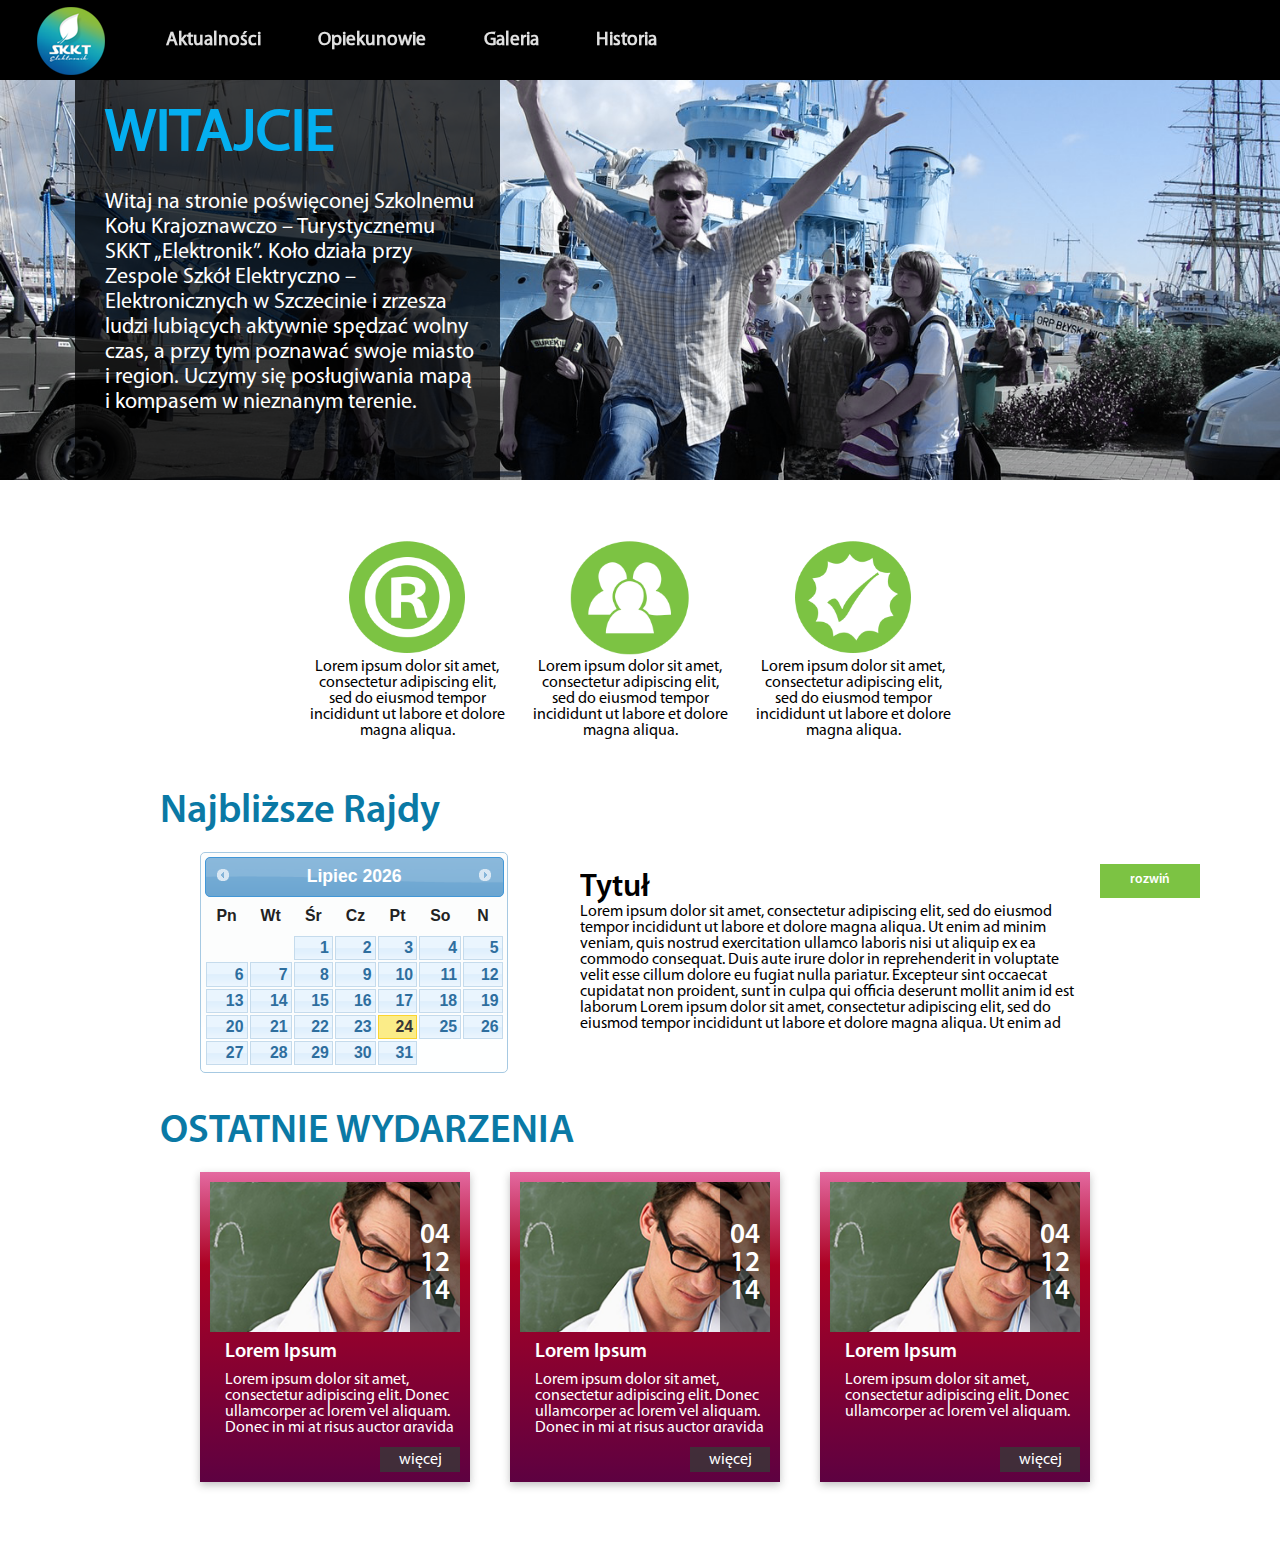
==== index.html @ 6df67b1d "Tomasz" ====
<!DOCTYPE html>
<html lang="pl">
	<head>
		<meta charset="utf-8">

		
		<meta http-equiv="X-UA-Compatible" content="IE=edge,chrome=1">

		<title>SKKT Elektronik</title>
		<meta name="author" content="Marek Łunkiewicz & Maciej Gurgul">
		<link rel="stylesheet" href="style/reset.css" type="text/css" />
		<link rel="stylesheet" href="style/style.css" type="text/css" /> 
		<link rel="stylesheet" href="js/anythingslider.css" type="text/css" />
		<link rel="stylesheet" href="js/jquery-ui.min.css" type="text/css" />
		<link rel="shortcut icon" href="img/favicon.png">
		<script src="js/jquery-1.6.3.min.js"></script>
		<script src="js/jquery.anythingslider.min.js" ></script>
		<script src="js/jquery-ui.min.js"></script>
<script>
	$(document).ready(function(){
		/*$('#slider').anythingSlider({
			buildStartStop : false,
			buildNavigation : false
	}); */
		$('#kalendarz').datepicker(
			{
				firstDay: 1,
				dateFormat: 'dd-mm-yy',
				onSelect: function(data){
					$("#tekst h3").text(data);
			}
			}
			);
			
			$('.footer').hide();
			$('.btn').toggle(function(){
				$(this).text('zwiń');
				$('.footer').slideDown(170);
			},function(){
				$(this).text('rozwiń');
				$('.footer').slideUp(150);
			});	
			
		});
</script>

</head>

<body>
	<div id="page">
		<header>
			<nav>
				<div class="center">	
					<a id="logo" href="#"><img src="img/logo.png" alt="Brak loga"></a>
					<ul id="nav">
						<li><a href="#">Aktualności</a></li>
						<li><a href="opiekunowie.html">Opiekunowie</a></li>
						<li><a href="galeria.html">Galeria</a></li>
						<li><a href="#">Historia</a></li>
					</ul> <!-- end of ul-nav-->
				</div>
				</nav>
				<div class="clear"></div>
				<div id="banner">
					<div id="foto">
					<div id="box">
						<span id="hello">WITAJCIE</span>
						<p>
							Witaj na stronie poświęconej Szkolnemu Kołu Krajoznawczo – Turystycznemu
							SKKT „Elektronik”. Koło działa przy Zespole Szkół Elektryczno – Elektronicznych
							w Szczecinie i zrzesza ludzi lubiących aktywnie spędzać wolny czas, a przy tym
							poznawać swoje miasto i region.  Uczymy się posługiwania mapą i kompasem w nieznanym terenie.
						</p>
					</div>
					</div>
				</div> <!-- end of banner -->
		</header>
		<div id="container">
			
					
					<div id="shortcut">
						<ul>
							<li><img src="img/thumb-icon1.png" alt="Brak obrazka" />
								<p>Lorem ipsum dolor sit amet, consectetur adipiscing elit,
								sed do eiusmod tempor incididunt ut labore et dolore magna aliqua.
								
								</p>
							</li>
							<li><img src="img/thumb-icon2.png" alt="Brak obrazka" />
							<p>Lorem ipsum dolor sit amet, consectetur adipiscing elit,
								sed do eiusmod tempor incididunt ut labore et dolore magna aliqua.
								
							</p>
							</li>
							<li><img src="img/thumb-icon3.png" alt="Brak obrazka" />
							<p>Lorem ipsum dolor sit amet, consectetur adipiscing elit,
								sed do eiusmod tempor incididunt ut labore et dolore magna aliqua.
								
							</p>
							</li>
						</ul>
					</div> <!-- end of shortcut-->
					<div class="clear"></div>
					<h2>Najbliższe Rajdy</h2>
					<div class="widget">
						<div id="kalendarz">
						</div> 
						<div id="tekst"> <!-- tutaj ma być suwak-->
							<p><h3>Tytuł</h3>Lorem ipsum dolor sit amet, consectetur adipiscing elit,
								sed do eiusmod tempor incididunt ut labore et dolore magna aliqua.
								Ut enim ad minim veniam, quis nostrud exercitation ullamco laboris 
								nisi ut aliquip ex ea commodo consequat. Duis aute irure dolor in 
								reprehenderit in voluptate velit esse cillum dolore eu fugiat nulla pariatur. 
								Excepteur sint occaecat cupidatat non proident, sunt in culpa qui officia deserunt mollit anim id est laborum
								Lorem ipsum dolor sit amet, consectetur adipiscing elit,
								sed do eiusmod tempor incididunt ut labore et dolore magna aliqua.
								Ut enim ad minim veniam, quis nostrud exercitation ullamco laboris 
								nisi ut aliquip ex ea commodo consequat. Duis aute irure dolor in 
								reprehenderit in voluptate velit esse cillum dolore eu fugiat nulla pariatur. 
								Excepteur sint occaecat cupidatat non proident, sunt in culpa qui officia deserunt mollit anim id est laborum
							</p>
						</div> <!--en of tekst -->
					</div> <!-- end of widget -->
				<div class="clear"></div>
			<div id="last">
				<h2>OSTATNIE WYDARZENIA</h2>
					<ul>
						<li class="entry">
							<div class="entry-thumb">
								<img src="img/thumb.png" alt="nazwa" />
								<div class="entry-date">
									04 12 14
								</div><!-- end entry-date-->
							</div><!-- end entry-thumb-->
							<div class="clear"></div>
							<h3>Lorem Ipsum</h3>
									<p>
									Lorem ipsum dolor sit amet, consectetur adipiscing elit. Donec ullamcorper ac lorem vel aliquam.
									Donec in mi at risus auctor gravida eget at eros. Nulla facilisi. 
								</p><a href="#" class="read-more">więcej</a>
						</li><!-- end entry-->	
						<li class="entry">
							<div class="entry-thumb">
								<img src="img/thumb.png" alt="nazwa" />
								<div class="entry-date">
									04 12 14
								</div><!-- end entry-date-->
							</div><!-- end entry-thumb-->
							<div class="clear"></div>
							<h3>Lorem Ipsum</h3>
								<p>
									Lorem ipsum dolor sit amet, consectetur adipiscing elit. Donec ullamcorper ac lorem vel aliquam.
									Donec in mi at risus auctor gravida eget at eros. Nulla facilisi.
								</p><a href="#" class="read-more">więcej</a>
						</li><!-- end entry-->
						<li class="entry">
							<div class="entry-thumb">
								<img src="img/thumb.png" alt="nazwa" />
								<div class="entry-date">
									04 12 14
								</div><!-- end entry-date-->
							</div><!-- end entry-thumb-->
							<div class="clear"></div>
							<h3>Lorem Ipsum</h3>
									<p>
									Lorem ipsum dolor sit amet, consectetur adipiscing elit. Donec ullamcorper ac lorem vel aliquam.
							</p><a href="#" class="read-more">więcej</a>
						</li><!-- end entry-->					
					</ul> <!-- end ul-->
			</div><!-- end last-->
		</div><!--end container -->
		<div class="clear"></div>
		<footer>
			
			<div id="row">
				
			 	<button class="btn">rozwiń</button>
				
			</div>
			
			<!-- end toggle-->
			<div class="footer">
			<div id="contact">
				<ul>
					<li>
						<p>telefon</p>
						<p>500 000 000</p>
					</li>
					<li>
						<p>e-mail</p>
						<p>skkt@gmail.com</p>
					</li>
					<li>
						<p>telefon</p>
						<p>500 000 000</p>
					</li>
					<li>
						<p>lokalizacja</p>
						<p>ul. Ks. Racibora 60/ 61</p>
					</li>
				</ul>
			</div><!-- end contact-->
			<div id="copyright">
				<a  target="_blank" href="#">www.tme.szczecin.pl</a>
			</div>
			</div>
		</footer><!-- end footer -->
	</div><!-- end page -->
	</body>
</html>
---- style/style.css ----
@font-face {
font-family: 'Myriad Pro Regular';
font-style: normal;
font-weight: normal;
src: local('font/myriad/Myriad Pro Regular'), url('font/myriad/MYRIADPRO-REGULAR.woff') format('woff');
}

@font-face {
font-family: 'Myriad Pro Semibold';
font-style: normal;
font-weight: normal;
src: local('font/myriad/Myriad Pro Semibold'), url('font/myriad/MYRIADPRO-SEMIBOLD.woff') format('woff');
}

body{
	font-family:"Myriad Pro Regular";
}
h2{
	font-size: 2.5em;
	color: #0a79a5;
	font-family: "Myriad Pro Semibold"
}

h3{
	font-family:"Myriad Pro Semibold";
	font-size: 2em;
}

.clear{
	clear: both;
}
#logo{
	float: left;
	padding-top: .15em;
	padding-left: 2em;
	
}


#nav li{
	display: inline;
	padding-left: 3em;
	padding-top: 1.6em;
	font-size: 1.2em;
	float: left;
}
#nav li a{
	text-decoration: none;
	color: #E0E0E0;
	font-family: 'Myriad Pro Regular';
	font-weight: bold;
}

nav{
	transition-duration: 1s;
	background: rgba(0,0,0,0.6);
	position: fixed;
	width: 100%; 
	height: 5em;
	z-index: 99999;
}
nav:hover{
	background: rgba(0,0,0,0.92);
	transition-duration: 1s;
}

#content{
	margin: 0 auto;
	width:960px;
}
#op{
	width: 300px;
}
#op img{
	display:block;
	width: 100px;
}
#slider img{
	width: 100%;
	height: 282px;
}	
#shortcut{
	text-align:center;
	margin-bottom: 40px;
}
#shortcut ul li{
	width: 200px;
	height: 12em;
	display: inline-block;
	text-align: center;
	padding: 40px 20px 20px 0px;

}
#shortcut ul li img{
	width: 60%;
	height: 60%;
	
}

#container{
	width: 960px;
	margin: 0 auto;
}
.widget{
	width: 900px;
	height: 200px;
	margin-top: 20px;
	margin-bottom: 60px;
}

#tekst h2{
	color: black;
}

#tekst{
	position: relative;
	top: 10%;
	left: 20px;
	float: right;
	width: 500px;
	height: 160px;
	overflow: auto;

}

#kalendarz{
	float: left;
	position: relative;
	left: 40px;

}




#last {
	margin: 0 auto;
	width: 960px;
	height: 440px;
}

#last ul{
	margin-top: 20px;
}
#last ul li{
	width: 260px;
	height:300px;
	padding-top: 10px;
	padding-left: 10px;
	text-align: left;
	margin-left: 40px;
	float: left;
	display: block;
	color: white;
	font-family:"Myriad Pro Semibold";
	
}
#last ul li{
	-webkit-box-shadow: 0px 3px 8px 0px rgba(50, 50, 50, 0.3);
	-moz-box-shadow:    0px 3px 8px 0px rgba(50, 50, 50, 0.3);
	box-shadow:         0px 3px 8px 0px rgba(50, 50, 50, 0.3);
}

/* background last ul li*/
#last ul li{ 	
background: rgba(228,105,160,1);
background: -moz-linear-gradient(top, rgba(228,105,160,1) 0%, rgba(172,1,35,1) 30%, rgba(93,1,65,1) 100%);
background: -webkit-gradient(left top, left bottom, color-stop(0%, rgba(228,105,160,1)), color-stop(30%, rgba(172,1,35,1)), color-stop(100%, rgba(93,1,65,1)));
background: -webkit-linear-gradient(top, rgba(228,105,160,1) 0%, rgba(172,1,35,1) 30%, rgba(93,1,65,1) 100%);
background: -o-linear-gradient(top, rgba(228,105,160,1) 0%, rgba(172,1,35,1) 30%, rgba(93,1,65,1) 100%);
background: -ms-linear-gradient(top, rgba(228,105,160,1) 0%, rgba(172,1,35,1) 30%, rgba(93,1,65,1) 100%);
background: linear-gradient(to bottom, rgba(228,105,160,1) 0%, rgba(172,1,35,1) 30%, rgba(93,1,65,1) 100%);
filter: progid:DXImageTransform.Microsoft.gradient( startColorstr='#e469a0', endColorstr='#5d0141', GradientType=0 );
}

#last img{
	float: left;
	width: 250px;
	height: 150px;
}
.entry-date{
	transition-duration: 0.5s;
	margin-top: -150px;
	margin-right: 10px;
	width: 50px;
	height: 110px;
	padding-top: 40px;
	background: rgba(0,0,0,0.5);
	font-size: 28px;
	float: right;
	text-align: center;
}
.entry-date:hover, .read-more:hover{
	transition-duration: 0.25s;
	background: rgba(227, 102, 156, 0.6);
}
#last ul li h3{
	margin-top: 10px;
	margin-left: 15px;
	font-size: 20px;
}
#last ul li p{
	margin-top: 10px;
	margin-left: 15px;
	font-family: "Myriad Pro Regular";
	float: left;
	max-height: 60px;
	height: 60px;
	overflow: hidden;
}	
.read-more {
	width:80px;
	height: 20px;
	text-align:center;
	padding-top: 5px;
	margin-top: 15px;
	float: right;
	margin-right: 10px;
	text-decoration: none;
	color: white;
	background: rgba(56,56,56, 0.8);	
	font-family: "Myriad Pro Regular";
	transition-duration: 0.25s;
}
footer{
	width: 100%;
	position:fixed;
	bottom:0;
	color: white;
	font-family: "Myriad Pro Semibold";	
}
#row{
	postion:relative;
	height: 16px;
}

#row:before{
	content: " ";
	display: table;
}

#row:after{
	content: " ";
	display: table;
}


footer .btn{
	color: white;
	max-width: 100px;
	padding: 8px 0px 10px 0px;
	width: 100%;
	font-family: "Myriad Pro Semibold";
	float: right;
	margin-right: 80px;
	margin-top: -20px;
	cursor: pointer;
	outline: none;
	border: none;
	background: rgb(124, 195, 67);	
}

.footer{
	background-color: rgb(30, 30,30);
	width: 100%;
	height: 205px;
}
#contact{
	width: 960px;
	margin: 0 auto;
	text-align: center;
}
#contact ul{
	padding-top: 55px;
	display:block; 
}
#contact ul li{
	float: left;
	text-align: center;
	font-size: 24px;
	margin-left: 50px;
}

#copyright{
	position:absolute;
	padding-top: 10px;
	padding-bottom: 10px;
	background: rgb(0,173,239);
	bottom: 0;
	height: 30px;
	width: 100%;
	text-align:center;
}
#copyright a{
	color: white;
	text-decoration: none;
	font-size: 30px;
}

#gallery ul{
	margin: 0px 20px 0px 0px;
}

#gallery ul li{
	display: inline;
	margin: 0px 20px 0px 40px;
}

#banner {
	background-color: black;
	width: 100%;
	height: 400px;
	padding-top: 80px;
	margin-bottom: 20px;
	float:left;
}
#foto{

	background: url('../img/banner1.png') center no-repeat;
	width:100%;
	height: 400px;
	background-size: cover;
}
#box{
	margin-left: 75px;
	width: 395px;
	height: 400px;
	background: rgba(0,0,0, 0.75);
	float: left;
	padding-left:30px;
}
#hello{
	display:block;
	margin-top: 25px;
	color: #04aff0;
	font-size: 60px;
	font-weight: bold;
}
#box p{
	margin-top: 25px;
	color: white;
	font-family: "myriad Pro regular";
	font-size: 22px;
	width: 370px;
	line-height: 25px;
}
#banner img{
	padding-top: 90px;
	width: 100%;
	height: 400px;
}


#gallery ul li img{
	width: 400px;
	height: 200px;
	margin: 20px 0px 20px 0px;
}
---- js/anythingslider.css ----
/*
	AnythingSlider v1.7+ Default (base) theme
	By Chris Coyier: http://css-tricks.com
	with major improvements by Doug Neiner: http://pixelgraphics.us/
	based on work by Remy Sharp: http://jqueryfordesigners.com/
*/

/*****************************
  SET DEFAULT DIMENSIONS HERE
 *****************************/
/* change the ID to match your slider */
#slider {
	width: 100%;
	height: 282px;
	list-style: none;
}
/* Opera width restriction */
.anythingBase { max-width: 32766px; }

/*****************
  SET COLORS HERE
 *****************/
/**** Default state (no keyboard focus) ****/
/* slider window - top & bottom borders, default state */
div.anythingSlider .anythingWindow {
	border-top: 3px solid #777;
	border-bottom: 3px solid #777;
}
/* Navigation buttons, default state */
div.anythingSlider .anythingControls ul a.cur, div.anythingSlider .anythingControls ul a {
	background: #777;
	color: #000;
}
/* start-stop button, stopped, default state */
div.anythingSlider .start-stop {
	background-color: #040;
	color: #fff;
}
/* start-stop button, playing, default state */
div.anythingSlider .start-stop.playing {
	background-color: #800;
}
/* start-stop button, default hovered text color (when visible) */
div.anythingSlider .start-stop:hover, div.anythingSlider .start-stop.hover {
	color: #ddd;
}

/**** Active State (slider has keyboard focus) ****/
/* slider window - top & bottom borders, active state */
div.anythingSlider.activeSlider .anythingWindow {
	border-color: black;
}
/* Navigation buttons, active state */
div.anythingSlider.activeSlider .anythingControls ul a.cur, div.anythingSlider.activeSlider .anythingControls ul a {
	background-color: #7C9127;
}
/* start-stop button, stopped, active state */
div.anythingSlider .start-stop {
	background-color: #080;
	color: #fff;
}
/* start-stop button, playing, active state */
div.anythingSlider .start-stop.playing {
	background-color: #d00;
}
/* start-stop button, active slider hovered text color (when visible) */
div.anythingSlider .start-stop:hover, div.anythingSlider .start-stop.hover {
	color: #fff; 
}

/***********************
  COMMON SLIDER STYLING
 ***********************/
/* Overall Wrapper: 45px right & left padding for the arrows, 28px @ bottom for navigation */
div.anythingSlider {
	display: block;
	margin: 0 auto;
	overflow: visible !important; /* needed for Opera and Safari */
	position: relative;
	padding: 80px 0px 28px 0px;
}
/* anythingSlider viewport window */
div.anythingSlider .anythingWindow {
	overflow: hidden;
	position: relative;
	width: 100%;
	height: 100%;
}
/* anythingSlider base (original element) */
.anythingBase {
	background: transparent;
	list-style: none;
	position: absolute;
	top: 0;
	left: 0;
	margin: 0;
	padding: 0;
}
/* all panels inside the slider */
.anythingBase .panel {
	background: transparent;
	display: block;
	overflow: hidden;
	float: left;
	padding: 0;
	margin: 0;
}
.anythingBase .panel.vertical {
	float: none;
}

/* Navigation Arrows */
div.anythingSlider .arrow {
	top: 50%;
	position: absolute;
	display: block;
}
div.anythingSlider .arrow a {
	display: block;
	height: 140px;
	margin: -70px 0 0 0; /* half height of image */
	width: 45px;
	text-align: center;
	outline: 0;
	background: url(images/default.png) no-repeat;
}
/* hide text, target the span so IE7 doesn't text-indent the link */
div.anythingSlider .arrow a span { display: block; text-indent: -9999px; }
/* back arrow */
div.anythingSlider .back { left: 0; }
div.anythingSlider .back a { background-position: left top; }
div.anythingSlider .back a:hover, div.anythingSlider .back a.hover { background-position: left -140px; }
div.anythingSlider .back.disabled { display: none; } /* disabled arrows, hide or reduce opacity: opacity: .5; filter: alpha(opacity=50); */
/* forward arrow */
div.anythingSlider .forward { right: 0; }
div.anythingSlider .forward a { background-position: right top; }
div.anythingSlider .forward a:hover, div.anythingSlider .forward a.hover { background-position: right -140px; }
div.anythingSlider .forward.disabled { display: none; } /* disabled arrows, hide or reduce opacity: opacity: .5; filter: alpha(opacity=50); */

/* Navigation Links */
div.anythingSlider .anythingControls { outline: 0; display: none; }
div.anythingSlider .anythingControls ul { margin: 0; padding: 0; float: left; }
div.anythingSlider .anythingControls ul li { display: inline; }
div.anythingSlider .anythingControls ul a {
	font: 11px/18px Georgia, Serif;
	display: inline-block;
	text-decoration: none;
	padding: 2px 8px;
	height: 18px;
	margin: 0 5px 0 0;
	background-image: url(images/default.png);
	background-position: center -288px ;
	background-repeat: repeat-x;
	text-align: center;
	outline: 0;
	border-radius: 0 0 5px 5px;
	-moz-border-radius: 0 0 5px 5px;
	-webkit-border-radius: 0 0 5px 5px;
}
div.anythingSlider .anythingControls ul a:hover {
	background-image: none;
}
/* Navigation size window */
div.anythingSlider .anythingControls .anythingNavWindow { overflow: hidden; float: left; }

/* slider autoplay right-to-left, reverse order of nav links to look better */
div.anythingSlider.rtl .anythingControls ul a { float: right; } /* reverse order of nav links */
div.anythingSlider.rtl .anythingControls ul { float: left; }    /* move nav link group to left */
div.anythingSlider.rtl .anythingWindow {
	direction: ltr;
	unicode-bidi: bidi-override;
}
/* div.anythingSlider.rtl .start-stop { float: right; } */ /* move start/stop button - in case you want to switch sides */

/* Autoplay Start/Stop button */
div.anythingSlider .start-stop {
	background-image: url(images/default.png);
	background-position: center -288px;
	background-repeat: repeat-x;
	padding: 2px 5px;
	width: 40px;
	text-align: center;
	text-decoration: none;
	float: right;
	z-index: 100;
	outline: 0;
	border-radius: 0 0 5px 5px;
	-moz-border-radius: 0 0 5px 5px;
	-webkit-border-radius: 0 0 5px 5px;
}
/* hide cell shading on hover - makes the button appear to come forward */
div.anythingSlider .start-stop:hover, div.anythingSlider .start-stop.hover { background-image: none; }

/* probably not necessary, but added just in case */
div.anythingSlider, div.anythingSlider .anythingWindow, div.anythingSlider .anythingControls ul a, div.anythingSlider .arrow a, div.anythingSlider .start-stop {
	transition-duration: 0;
	-o-transition-duration: 0;
	-moz-transition-duration: 0;
	-webkit-transition-duration: 0;
}
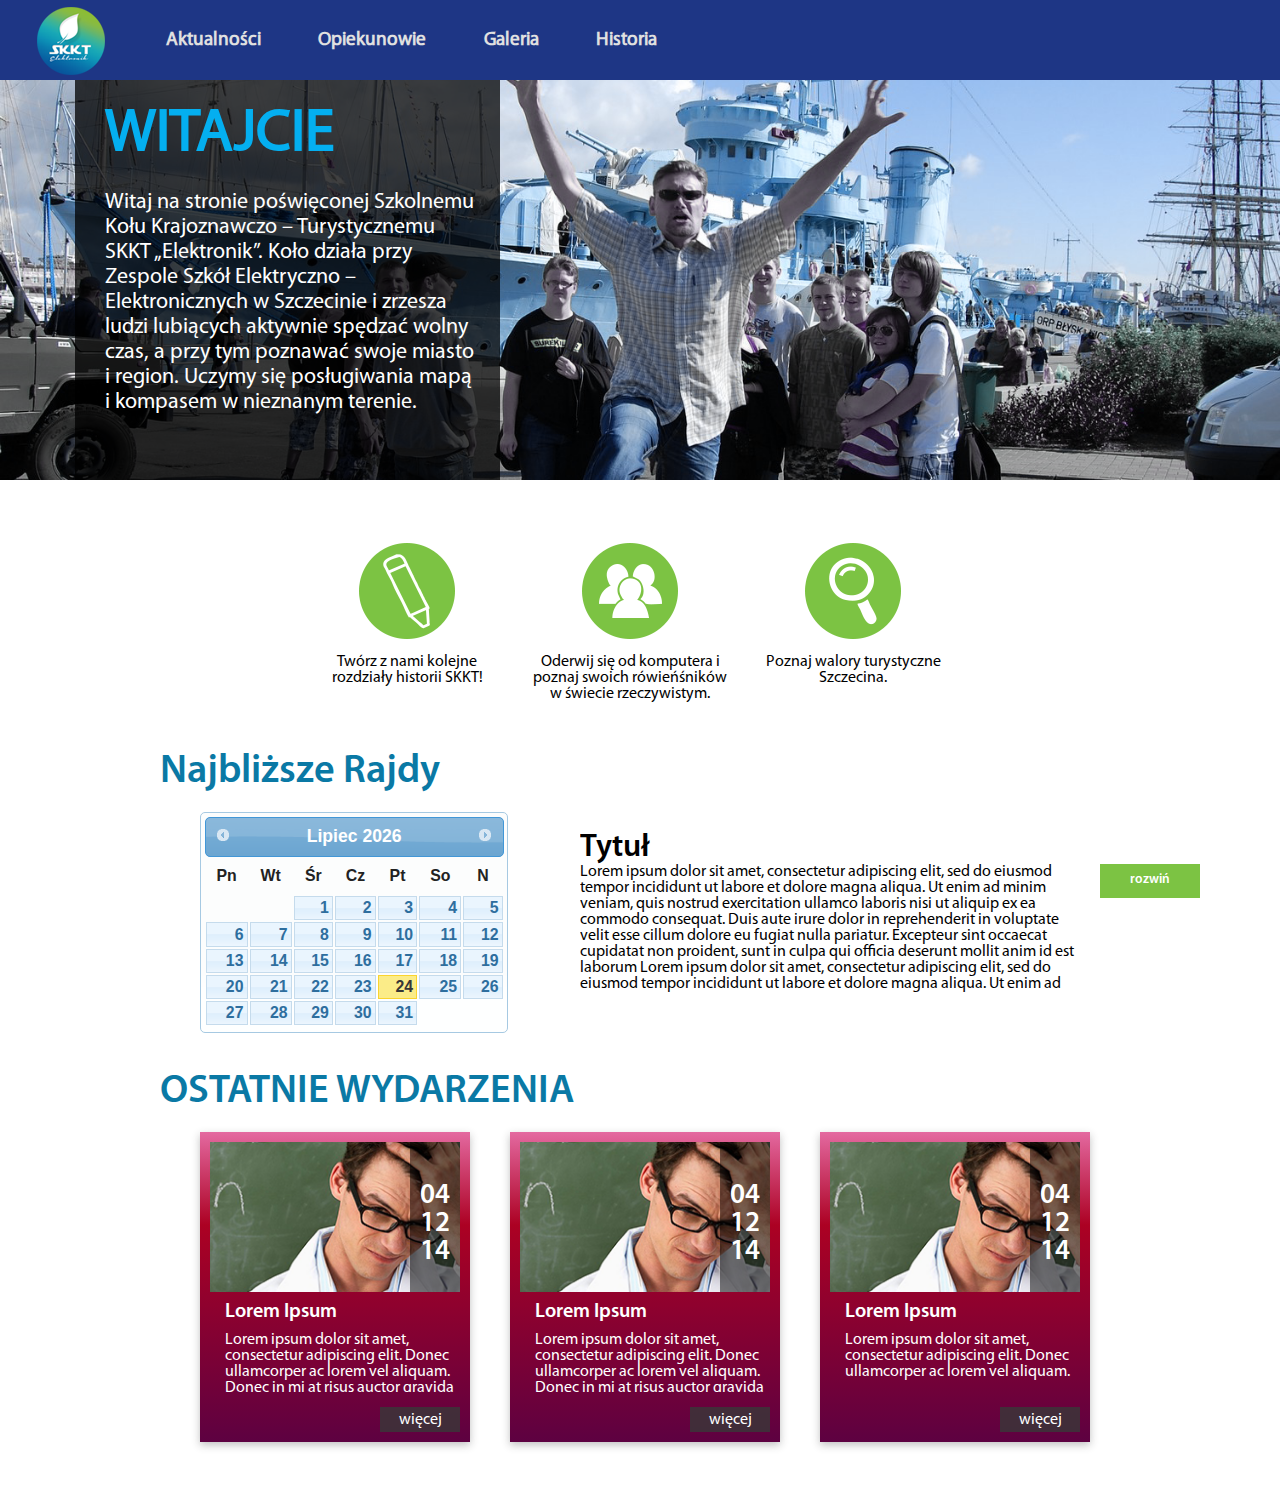
==== commit 5e2d8ce5: "lol" ====
--- a/index.html
+++ b/index.html
@@ -47,6 +47,7 @@
 </head>
 
 <body>
+	
 	<div id="page">
 		<header>
 			<nav>
@@ -80,21 +81,17 @@
 					
 					<div id="shortcut">
 						<ul>
-							<li><img src="img/thumb-icon1.png" alt="Brak obrazka" />
-								<p>Lorem ipsum dolor sit amet, consectetur adipiscing elit,
-								sed do eiusmod tempor incididunt ut labore et dolore magna aliqua.
-								
+							<li><img src="img/icon1.png" alt="Brak obrazka" />
+								<p>Twórz z nami kolejne rozdziały historii SKKT!
 								</p>
 							</li>
-							<li><img src="img/thumb-icon2.png" alt="Brak obrazka" />
-							<p>Lorem ipsum dolor sit amet, consectetur adipiscing elit,
-								sed do eiusmod tempor incididunt ut labore et dolore magna aliqua.
-								
+							<li><img src="img/icon3.png" alt="Brak obrazka" />
+							<p>Oderwij się od komputera i poznaj swoich rówieńśników
+								w świecie rzeczywistym.							
 							</p>
 							</li>
-							<li><img src="img/thumb-icon3.png" alt="Brak obrazka" />
-							<p>Lorem ipsum dolor sit amet, consectetur adipiscing elit,
-								sed do eiusmod tempor incididunt ut labore et dolore magna aliqua.
+							<li><img src="img/icon2.png" alt="Brak obrazka" />
+							<p>Poznaj walory turystyczne Szczecina.
 								
 							</p>
 							</li>
@@ -201,7 +198,7 @@
 				</ul>
 			</div><!-- end contact-->
 			<div id="copyright">
-				<a  target="_blank" href="#">www.tme.szczecin.pl</a>
+				<a  target="_blank" href="http://tme.szczecin.pl">www.tme.szczecin.pl</a>
 			</div>
 			</div>
 		</footer><!-- end footer -->
--- a/style/style.css
+++ b/style/style.css
@@ -52,17 +52,13 @@
 }
 
 nav{
-	transition-duration: 1s;
-	background: rgba(0,0,0,0.6);
+    background: #1E3685;
 	position: fixed;
 	width: 100%; 
 	height: 5em;
 	z-index: 99999;
 }
-nav:hover{
-	background: rgba(0,0,0,0.92);
-	transition-duration: 1s;
-}
+
 
 #content{
 	margin: 0 auto;
@@ -81,7 +77,7 @@
 }	
 #shortcut{
 	text-align:center;
-	margin-bottom: 40px;
+	margin-bottom: 0px;
 }
 #shortcut ul li{
 	width: 200px;
@@ -92,11 +88,15 @@
 
 }
 #shortcut ul li img{
-	width: 60%;
-	height: 60%;
-	
-}
-
+	width: 100px;
+	height: 100px;
+	margin-bottom: 10px;
+}
+#shortcut p{
+	display: block;
+	height: 50px;
+	overflow: hidden;
+}
 #container{
 	width: 960px;
 	margin: 0 auto;
@@ -298,7 +298,11 @@
 }
 
 #gallery ul{
+
 	margin: 0px 20px 0px 0px;
+
+	margin: 0px 20px 100px 0px;
+
 }
 
 #gallery ul li{
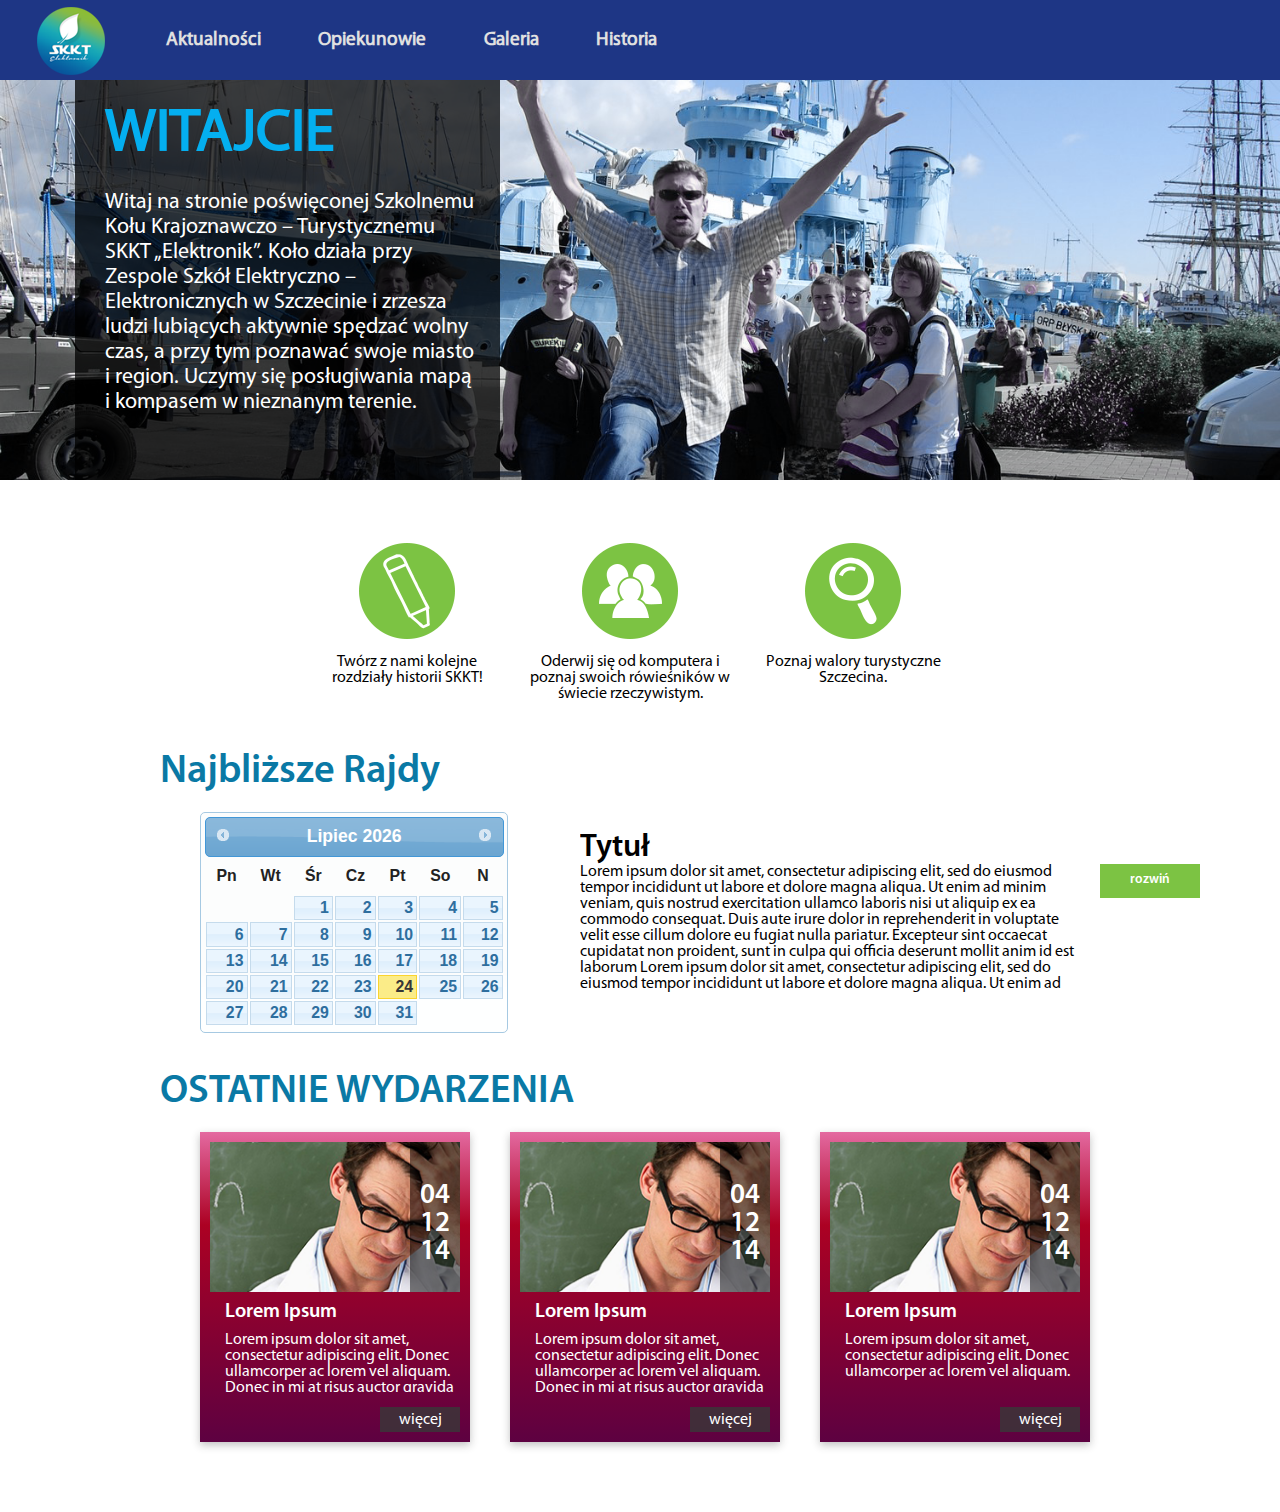
==== commit 86f8b7d0: "update" ====
--- a/index.html
+++ b/index.html
@@ -27,7 +27,9 @@
 				firstDay: 1,
 				dateFormat: 'dd-mm-yy',
 				onSelect: function(data){
+					
 					$("#tekst h3").text(data);
+					$.getJSON("kalendarz.php", 'date='+date, processCalendar);
 			}
 			}
 			);
@@ -42,6 +44,10 @@
 			});	
 			
 		});
+		function processCalendar(data)
+		{
+			
+		}
 </script>
 
 </head>
@@ -86,7 +92,7 @@
 								</p>
 							</li>
 							<li><img src="img/icon3.png" alt="Brak obrazka" />
-							<p>Oderwij się od komputera i poznaj swoich rówieńśników
+							<p>Oderwij się od komputera i poznaj swoich rówieśników
 								w świecie rzeczywistym.							
 							</p>
 							</li>
--- a/style/style.css
+++ b/style/style.css
@@ -35,9 +35,12 @@
 	padding-left: 2em;
 	
 }
-
+#nav {f
+		min-width: 960px;
+}
 
 #nav li{
+
 	display: inline;
 	padding-left: 3em;
 	padding-top: 1.6em;
@@ -353,11 +356,76 @@
 	width: 100%;
 	height: 400px;
 }
-
-
-#gallery ul li img{
-	width: 400px;
+#gallery{
+	text-align: center;
+}
+#gallery h2{
+	margin-left: -100px;
+}
+#gallery ul{
+	margin-top: 40px;
+	float: left;
+	text-align: left !important;
+}
+#gallery ul li{
+	display:block;
+	width: 350px;
 	height: 200px;
-	margin: 20px 0px 20px 0px;
-}
-
+	float: left;
+	margin-bottom: 55px;
+	position: relative;
+}
+.thumbnail{
+	position: relative;
+	width: 100%;
+	height: 140px;
+}
+.zoom{
+	width:0;
+	height:0;
+	background: #2e2e2e;
+	opacity: 0;
+	top:0;
+	right:0;
+	position:absolute;
+	transition: 0.5s;	
+}
+	
+.thumbnail:hover .zoom{
+	opacity: .5;
+	width: 100%;
+	height: 100%;
+	transition: 0.5s;
+}
+.thumbnail img{
+	right:0;
+	position:absolute;
+	width: 0px;
+	height: 0px;
+}
+.thumbnail:hover img{
+	width: 30px;
+	height: 30px;
+	transition: 0.5s;
+}
+.caption{
+	position:absolute;
+	background: rgba(46,46,46, 0.5);
+	width: 340px;
+	padding: 10px 0 0px 10px;
+	height: 50px;
+}
+.caption a{
+	color: white;
+	text-decoration: none;
+}
+
+#pgallery{
+	width: 960px;
+	marign: 0 auto;
+}
+#pgallery li{
+	float: left;
+	margin-left: 50px;
+	margin-bottom: 10px;
+}
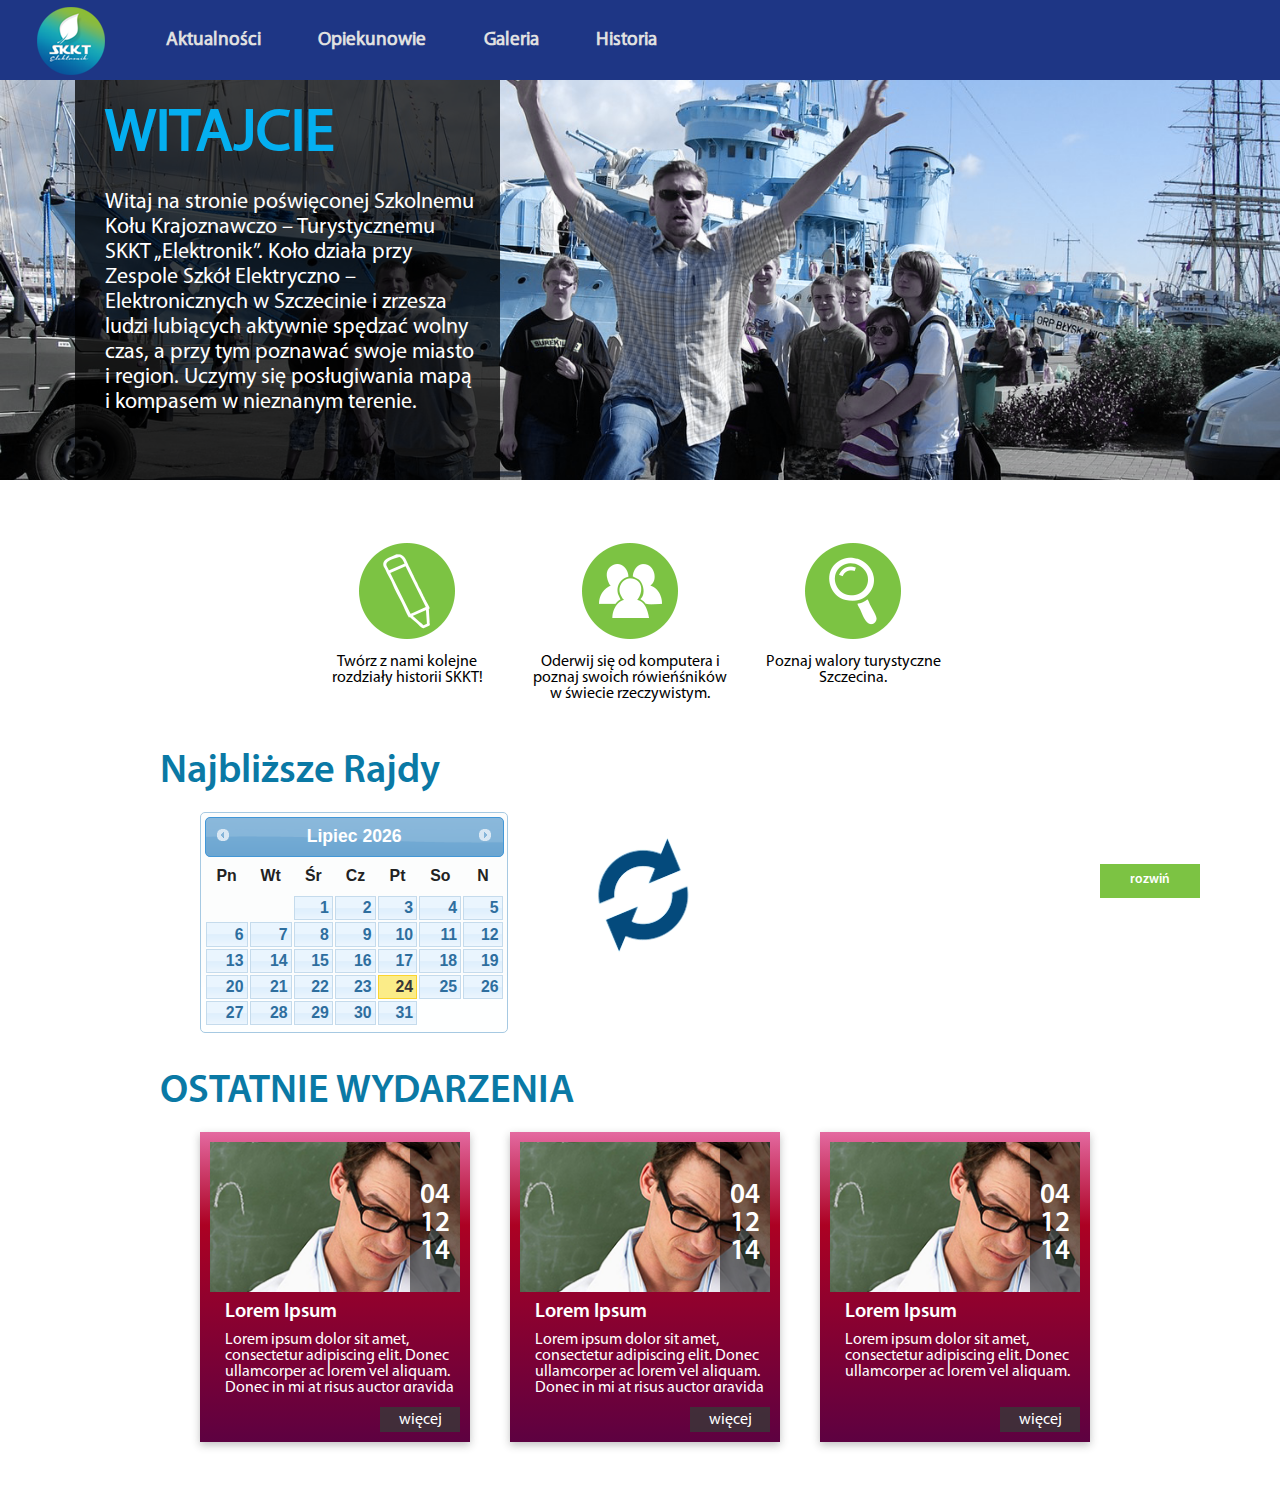
==== commit 6fd493cd: "kal" ====
--- a/index.html
+++ b/index.html
@@ -22,18 +22,92 @@
 			buildStartStop : false,
 			buildNavigation : false
 	}); */
-		$('#kalendarz').datepicker(
+			$('#kalendarz').datepicker(
 			{
 				firstDay: 1,
 				dateFormat: 'dd-mm-yy',
-				onSelect: function(data){
-					
-					$("#tekst h3").text(data);
-					$.getJSON("kalendarz.php", 'date='+date, processCalendar);
+				onSelect: function(date){
+					Kalendarz(date);
+					for(var i=0; i<=31; i++)
+						PodswietlenieKalendarza(i, date.substring(3, 5), date.substring(6,10 ));
+						//24-02-1995
+				},
+				onChangeMonthYear: function(year, month)
+				{
+					var dom = new Date(year, month, 0);
+					var ll = dom.getDate();
+					//alert("Dni w miesiącu: "+ll);
+					for(var i=0; i<ll; i++)
+						PodswietlenieKalendarza(i, month, year);
+				
+				}
+			});
+		var d = new Date;
+		var dd,mm,rr;
+		dd = d.getDate();
+		mm = d.getMonth()+1;
+		rr = d.getFullYear();
+		var dom = new Date(rr, mm, 0);
+		var ll = dom.getDate();
+		dd = dd.toString();
+		mm = mm.toString();
+		rr = rr.toString();
+		if(dd.length == 1) dd = '0'+dd;
+		if(mm.length == 1) mm = '0'+mm;
+		for(var i=1; i<=ll; i++)
+		{
+			PodswietlenieKalendarza(i, mm, rr);
+			
+			
+		}
+		Kalendarz(dd+'-'+mm+'-'+rr);
+			function Kalendarz(date)
+			{
+				$("#tekst p").html('<img id="loading" src="img/loading.gif" />');
+				$.getJSON("kalendarz.php", 'date='+date, function(data){
+						if(data.nazwa == "brak") $("#tekst p").html("<h3>"+date+"</h3>"+"W tym dniu nic się nie odbywa");
+						else $("#tekst p").html("<h3>"+date+"</h3>"+data.nazwa+"<br/>Uwagi: "+data.uwagi+"<br/>Organizator: "+data.organizator);
+						console.log(data);
+					}).done(function(data) {
+						console.log( "Pobieranie zakończone sukcesem" );
+					  })
+					  .fail(function(x,y,z) {
+						console.log( "Błąd pobierania" );
+						console.log(x,y,z);
+					  })
+					  .always(function(data) {
+						console.log( "complete" );
+						});
 			}
+			function PodswietlenieKalendarza(dd,mm,rr)
+			{
+				$.getJSON("kalendarz.php", 'date='+dd+"-"+mm+"-"+rr, function(data){
+						console.log(data);
+						if(data.nazwa != "brak") { 
+							console.log("ZNALEZIONO");
+							$("a.ui-state-default").each(function(){
+								console.log("Znaleziono");
+								if($(this).text() == dd)
+								{
+									console.log("Znaleziono dzień");
+									$(this).css({
+										"color": "red"
+									});
+								}
+							});
+						}
+					})
+					.done(function(data) {
+						console.log( "Pobieranie zakończone sukcesem" );
+					  })
+					  .fail(function(x,y,z) {
+						console.log( "Błąd pobierania" );
+						console.log(x,y,z);
+					  })
+					  .always(function(data) {
+						console.log( "complete" );
+						});
 			}
-			);
-			
 			$('.footer').hide();
 			$('.btn').toggle(function(){
 				$(this).text('zwiń');
@@ -44,10 +118,6 @@
 			});	
 			
 		});
-		function processCalendar(data)
-		{
-			
-		}
 </script>
 
 </head>
@@ -92,7 +162,7 @@
 								</p>
 							</li>
 							<li><img src="img/icon3.png" alt="Brak obrazka" />
-							<p>Oderwij się od komputera i poznaj swoich rówieśników
+							<p>Oderwij się od komputera i poznaj swoich rówieńśników
 								w świecie rzeczywistym.							
 							</p>
 							</li>
@@ -109,7 +179,7 @@
 						<div id="kalendarz">
 						</div> 
 						<div id="tekst"> <!-- tutaj ma być suwak-->
-							<p><h3>Tytuł</h3>Lorem ipsum dolor sit amet, consectetur adipiscing elit,
+							<p><!--<h3>Tytuł</h3>Lorem ipsum dolor sit amet, consectetur adipiscing elit,
 								sed do eiusmod tempor incididunt ut labore et dolore magna aliqua.
 								Ut enim ad minim veniam, quis nostrud exercitation ullamco laboris 
 								nisi ut aliquip ex ea commodo consequat. Duis aute irure dolor in 
@@ -121,7 +191,7 @@
 								nisi ut aliquip ex ea commodo consequat. Duis aute irure dolor in 
 								reprehenderit in voluptate velit esse cillum dolore eu fugiat nulla pariatur. 
 								Excepteur sint occaecat cupidatat non proident, sunt in culpa qui officia deserunt mollit anim id est laborum
-							</p>
+							--></p>
 						</div> <!--en of tekst -->
 					</div> <!-- end of widget -->
 				<div class="clear"></div>
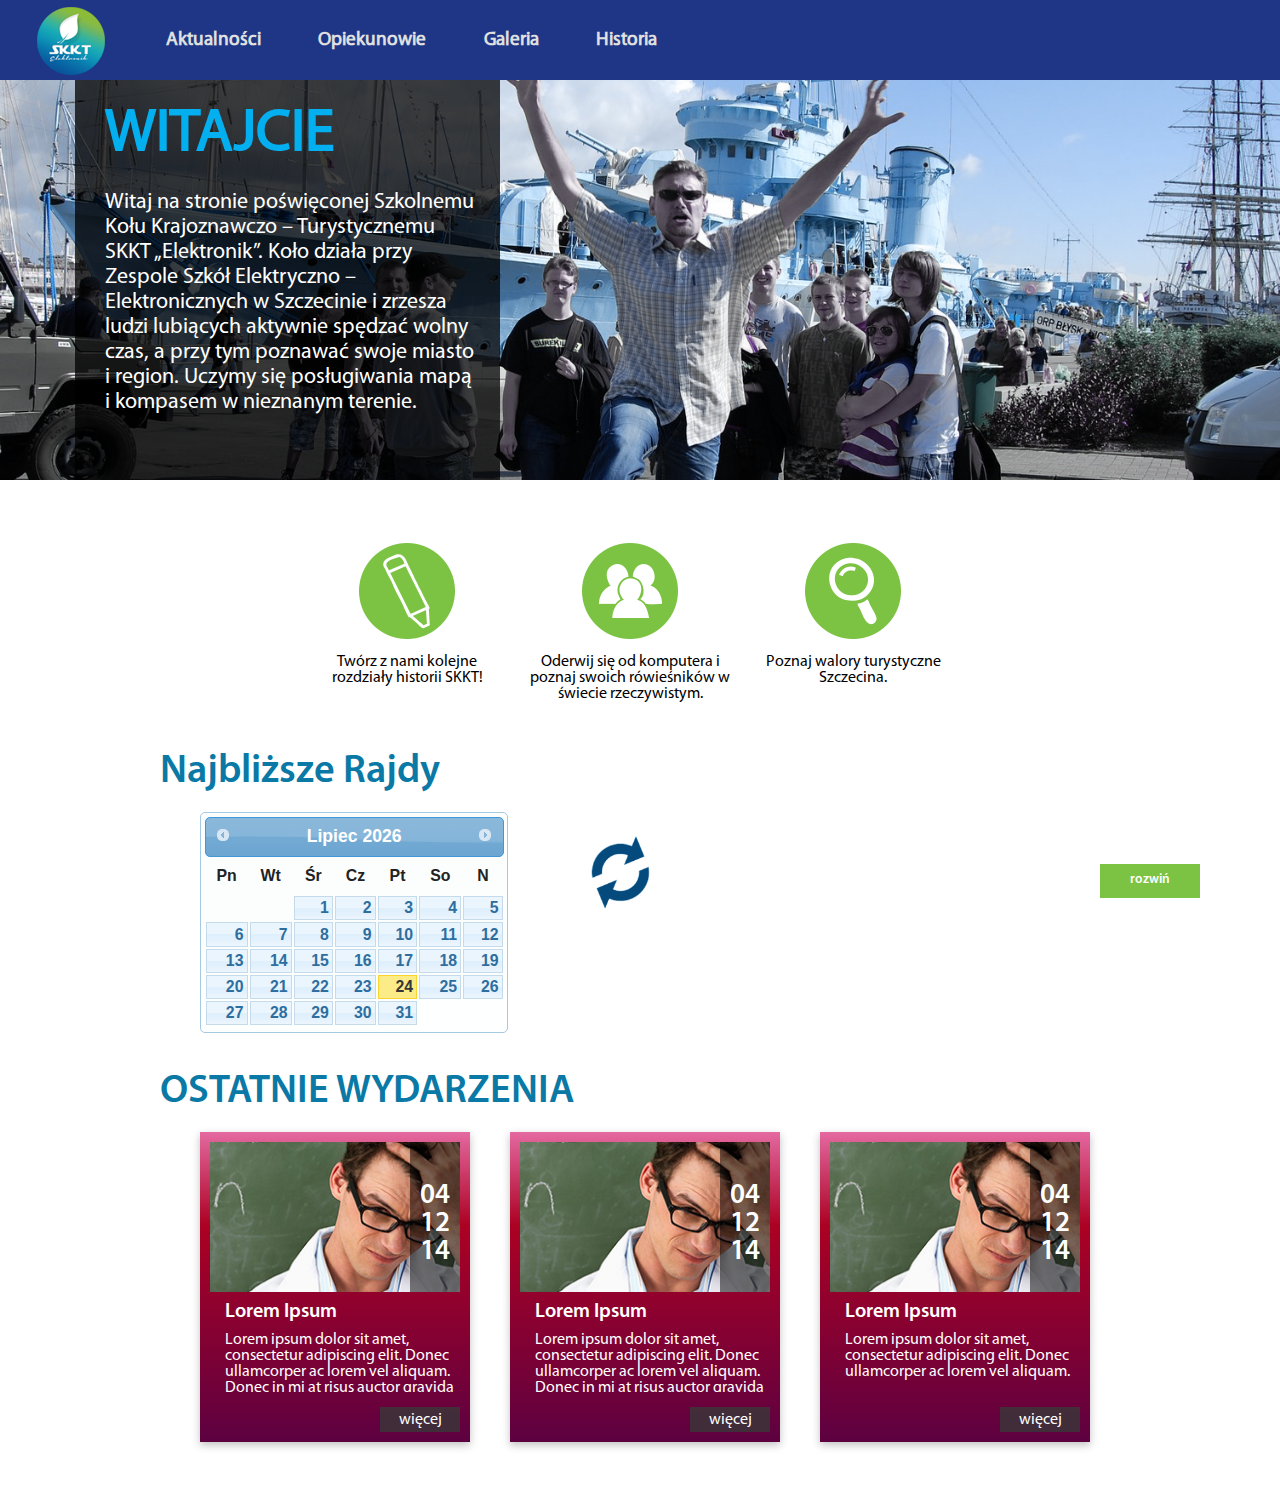
==== commit 7e2c1bbd: "commit" ====
--- a/index.html
+++ b/index.html
@@ -162,7 +162,7 @@
 								</p>
 							</li>
 							<li><img src="img/icon3.png" alt="Brak obrazka" />
-							<p>Oderwij się od komputera i poznaj swoich rówieńśników
+							<p>Oderwij się od komputera i poznaj swoich rówieśników
 								w świecie rzeczywistym.							
 							</p>
 							</li>
--- a/style/style.css
+++ b/style/style.css
@@ -56,7 +56,7 @@
 
 nav{
     background: #1E3685;
-	position: fixed;
+	position: absolute;
 	width: 100%; 
 	height: 5em;
 	z-index: 99999;
@@ -411,7 +411,7 @@
 .caption{
 	position:absolute;
 	background: rgba(46,46,46, 0.5);
-	width: 340px;
+	width: 97.6%;
 	padding: 10px 0 0px 10px;
 	height: 50px;
 }
@@ -420,12 +420,17 @@
 	text-decoration: none;
 }
 
+#loading{
+	height: 80px;
+	width: 80px;
+}
 #pgallery{
 	width: 960px;
-	marign: 0 auto;
+	text-align: center;
+	margin: 0 auto;
 }
 #pgallery li{
 	float: left;
 	margin-left: 50px;
-	margin-bottom: 10px;
-}
+	margin-bottom: 20px;
+}
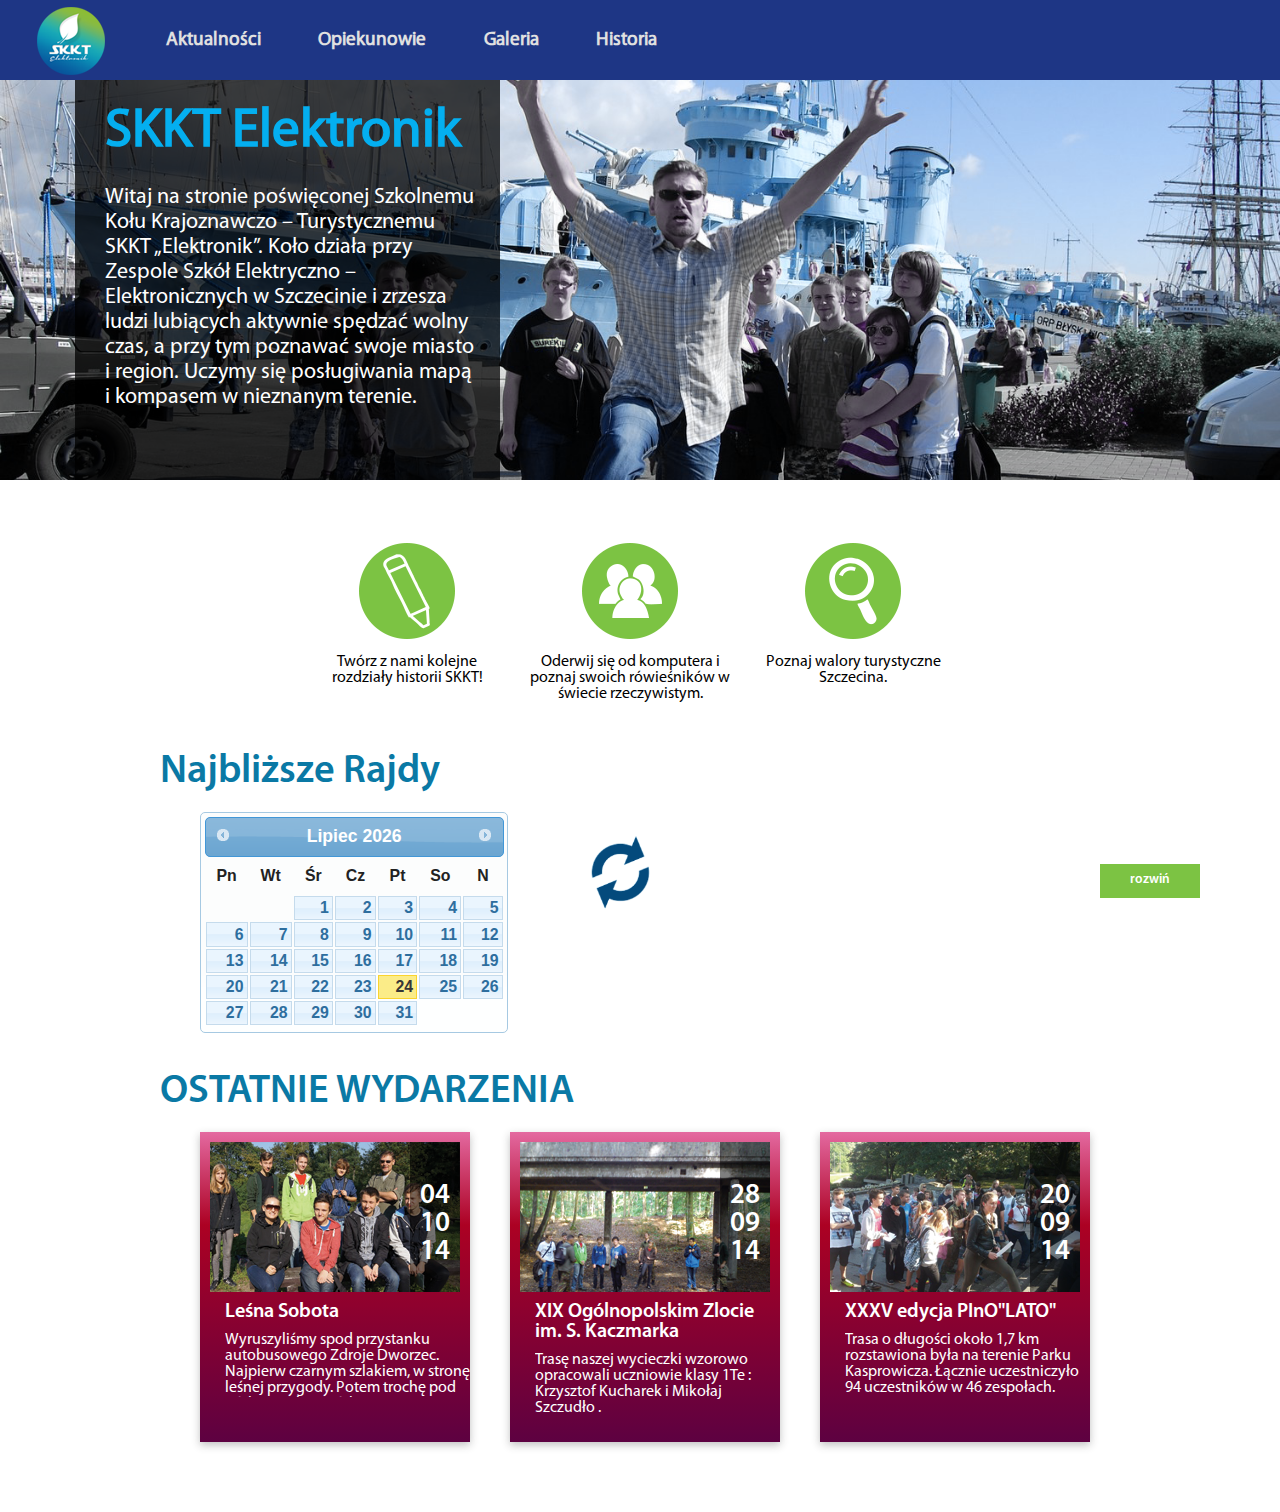
==== commit a77a45fa: "mm" ====
--- a/index.html
+++ b/index.html
@@ -133,7 +133,7 @@
 						<li><a href="#">Aktualności</a></li>
 						<li><a href="opiekunowie.html">Opiekunowie</a></li>
 						<li><a href="galeria.html">Galeria</a></li>
-						<li><a href="#">Historia</a></li>
+						<li><a href="historia.html">Historia</a></li>
 					</ul> <!-- end of ul-nav-->
 				</div>
 				</nav>
@@ -141,7 +141,7 @@
 				<div id="banner">
 					<div id="foto">
 					<div id="box">
-						<span id="hello">WITAJCIE</span>
+						<span id="hello">SKKT Elektronik</span>
 						<p>
 							Witaj na stronie poświęconej Szkolnemu Kołu Krajoznawczo – Turystycznemu
 							SKKT „Elektronik”. Koło działa przy Zespole Szkół Elektryczno – Elektronicznych
@@ -200,44 +200,44 @@
 					<ul>
 						<li class="entry">
 							<div class="entry-thumb">
-								<img src="img/thumb.png" alt="nazwa" />
+								<img src="foto/thumbnails-last/img1.png" alt="nazwa" />
 								<div class="entry-date">
-									04 12 14
+									04 10 14
+								</div><!-- end entry-date-->
+							</div><!-- end entry-thumb-->
+							<div class="clear"> </div>
+							<h3>Leśna Sobota</h3>
+									<p>
+									Wyruszyliśmy spod przystanku autobusowego Zdroje Dworzec. Najpierw czarnym szlakiem,
+									w stronę leśnej przygody. Potem trochę pod górkę, trochę z górki i nasz czarny szlak
+									zakończył się nad urokliwym Jeziorem Szmaragdowym.
+								</p>
+						</li><!-- end entry-->	
+						<li class="entry">
+							<div class="entry-thumb">
+								<img src="foto/thumbnails-last/img3.png" alt="nazwa" />
+								<div class="entry-date">
+									28 09 14
 								</div><!-- end entry-date-->
 							</div><!-- end entry-thumb-->
 							<div class="clear"></div>
-							<h3>Lorem Ipsum</h3>
-									<p>
-									Lorem ipsum dolor sit amet, consectetur adipiscing elit. Donec ullamcorper ac lorem vel aliquam.
-									Donec in mi at risus auctor gravida eget at eros. Nulla facilisi. 
-								</p><a href="#" class="read-more">więcej</a>
-						</li><!-- end entry-->	
+							<h3>XIX Ogólnopolskim Zlocie im. S. Kaczmarka</h3>
+								<p>
+									Trasę naszej wycieczki wzorowo opracowali uczniowie klasy 1Te : Krzysztof Kucharek i Mikołaj Szczudło .
+								</p>
+						</li><!-- end entry-->
 						<li class="entry">
 							<div class="entry-thumb">
-								<img src="img/thumb.png" alt="nazwa" />
+								<img src="foto/thumbnails-last/img2.png" alt="nazwa" />
 								<div class="entry-date">
-									04 12 14
+									20 09 14
 								</div><!-- end entry-date-->
 							</div><!-- end entry-thumb-->
 							<div class="clear"></div>
-							<h3>Lorem Ipsum</h3>
-								<p>
-									Lorem ipsum dolor sit amet, consectetur adipiscing elit. Donec ullamcorper ac lorem vel aliquam.
-									Donec in mi at risus auctor gravida eget at eros. Nulla facilisi.
-								</p><a href="#" class="read-more">więcej</a>
-						</li><!-- end entry-->
-						<li class="entry">
-							<div class="entry-thumb">
-								<img src="img/thumb.png" alt="nazwa" />
-								<div class="entry-date">
-									04 12 14
-								</div><!-- end entry-date-->
-							</div><!-- end entry-thumb-->
-							<div class="clear"></div>
-							<h3>Lorem Ipsum</h3>
+							<h3>XXXV edycja PInO"LATO"</h3>
 									<p>
-									Lorem ipsum dolor sit amet, consectetur adipiscing elit. Donec ullamcorper ac lorem vel aliquam.
-							</p><a href="#" class="read-more">więcej</a>
+									Trasa o długości około 1,7 km rozstawiona była na terenie Parku Kasprowicza. Łącznie uczestniczyło 94 uczestników w 46 zespołach.
+							</p>
 						</li><!-- end entry-->					
 					</ul> <!-- end ul-->
 			</div><!-- end last-->
--- a/style/style.css
+++ b/style/style.css
@@ -207,8 +207,8 @@
 	margin-left: 15px;
 	font-family: "Myriad Pro Regular";
 	float: left;
-	max-height: 60px;
-	height: 60px;
+	max-height: 65px;
+	height: 65px;
 	overflow: hidden;
 }	
 .read-more {
@@ -299,6 +299,11 @@
 	text-decoration: none;
 	font-size: 30px;
 }
+#fgroup figure{
+	float: left;
+	margin-top: 20px;
+	width: 300px;
+}
 
 #gallery ul{
 
@@ -340,7 +345,7 @@
 	display:block;
 	margin-top: 25px;
 	color: #04aff0;
-	font-size: 60px;
+	font-size: 55px;
 	font-weight: bold;
 }
 #box p{
@@ -424,6 +429,7 @@
 	height: 80px;
 	width: 80px;
 }
+
 #pgallery{
 	width: 960px;
 	text-align: center;
@@ -434,3 +440,19 @@
 	margin-left: 50px;
 	margin-bottom: 20px;
 }
+
+#hist{
+	text-align: center;
+	margin: 0px 0px 30px 0px;
+}
+
+#historia{
+	margin: 20px 0px 80px 0px;
+	font-size: 1.2em;
+}
+
+#ukryty_przekaz{
+	color: white;
+	float: right;
+}
+
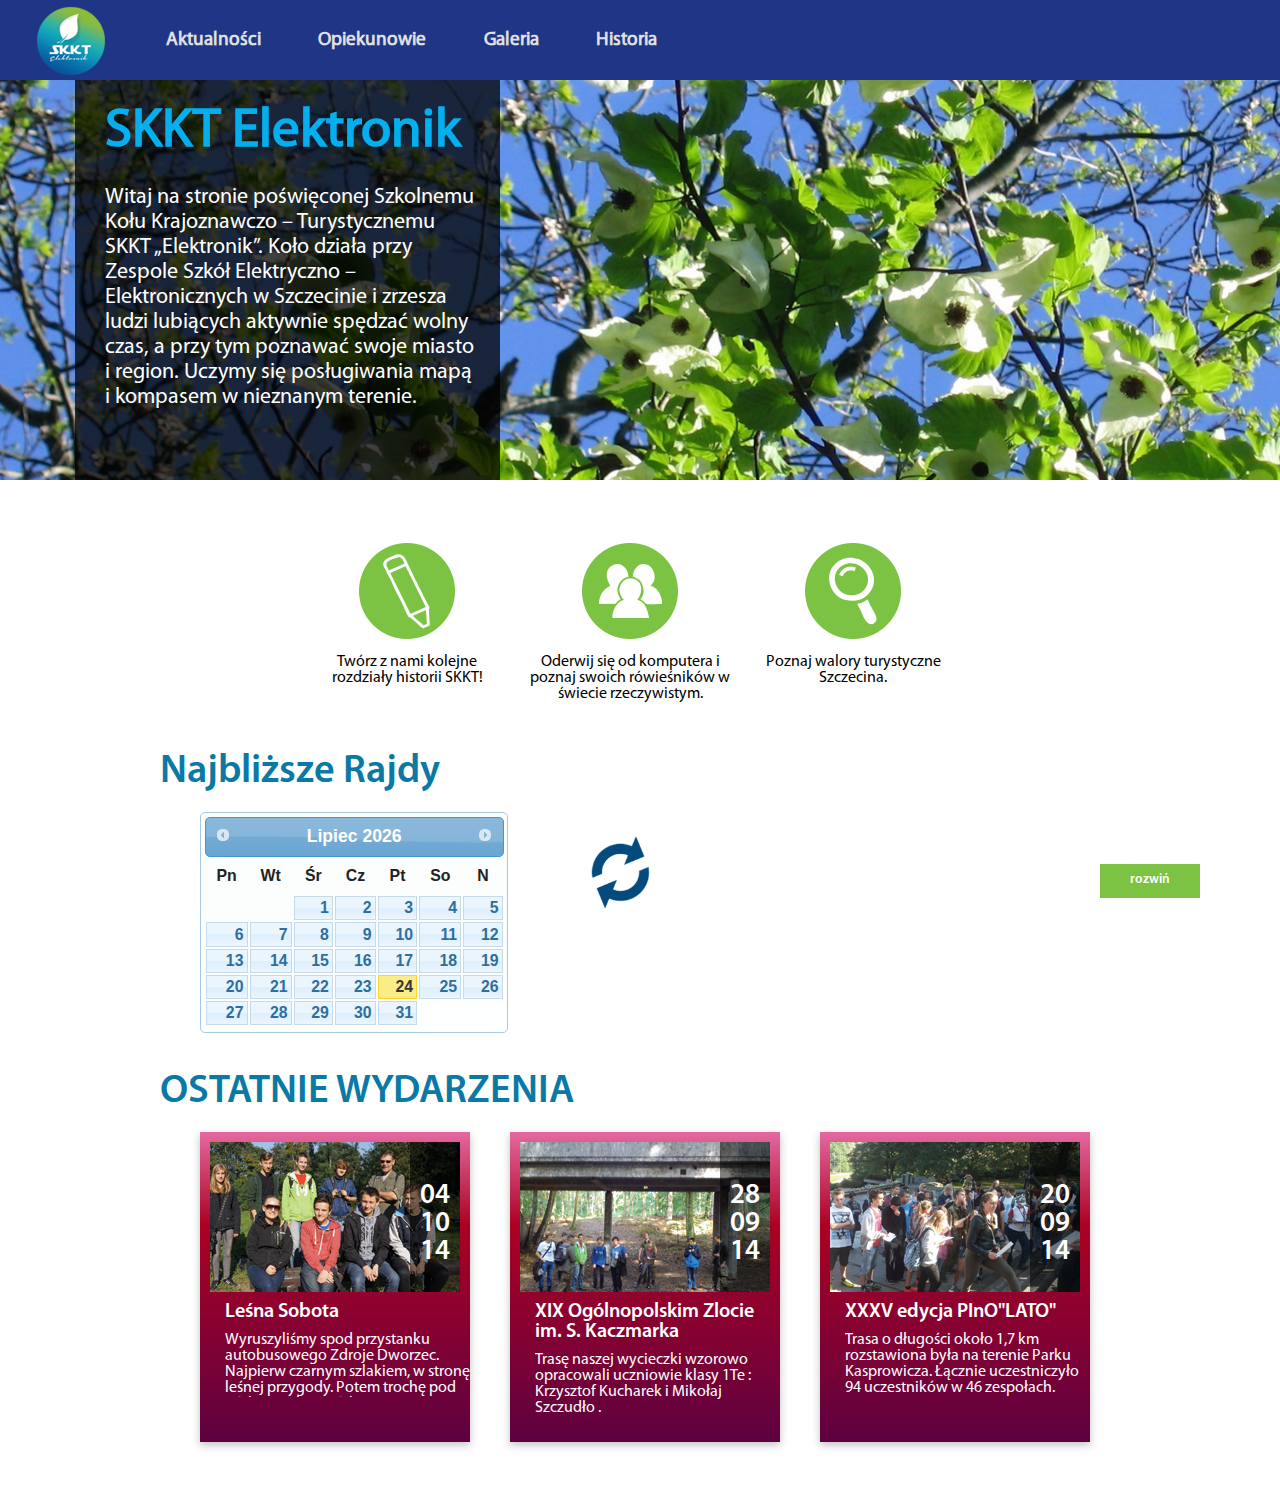
==== commit dab84da7: "updateji" ====
--- a/index.html
+++ b/index.html
@@ -15,6 +15,7 @@
 		<link rel="shortcut icon" href="img/favicon.png">
 		<script src="js/jquery-1.6.3.min.js"></script>
 		<script src="js/jquery.anythingslider.min.js" ></script>
+		<script src="galeria/fancybox/fancybox/jquery.fancybox-1.3.4.js"></script>
 		<script src="js/jquery-ui.min.js"></script>
 <script>
 	$(document).ready(function(){
@@ -116,7 +117,7 @@
 				$(this).text('rozwiń');
 				$('.footer').slideUp(150);
 			});	
-			
+			$('.entry-thumb').fancybox();
 		});
 </script>
 
@@ -220,7 +221,7 @@
 									28 09 14
 								</div><!-- end entry-date-->
 							</div><!-- end entry-thumb-->
-							<div class="clear"></div>
+							<div class="clear"> </div>
 							<h3>XIX Ogólnopolskim Zlocie im. S. Kaczmarka</h3>
 								<p>
 									Trasę naszej wycieczki wzorowo opracowali uczniowie klasy 1Te : Krzysztof Kucharek i Mikołaj Szczudło .
@@ -233,7 +234,7 @@
 									20 09 14
 								</div><!-- end entry-date-->
 							</div><!-- end entry-thumb-->
-							<div class="clear"></div>
+							<div class="clear"> </div>
 							<h3>XXXV edycja PInO"LATO"</h3>
 									<p>
 									Trasa o długości około 1,7 km rozstawiona była na terenie Parku Kasprowicza. Łącznie uczestniczyło 94 uczestników w 46 zespołach.
@@ -242,7 +243,7 @@
 					</ul> <!-- end ul-->
 			</div><!-- end last-->
 		</div><!--end container -->
-		<div class="clear"></div>
+		<div class="clear"> </div>
 		<footer>
 			
 			<div id="row">
